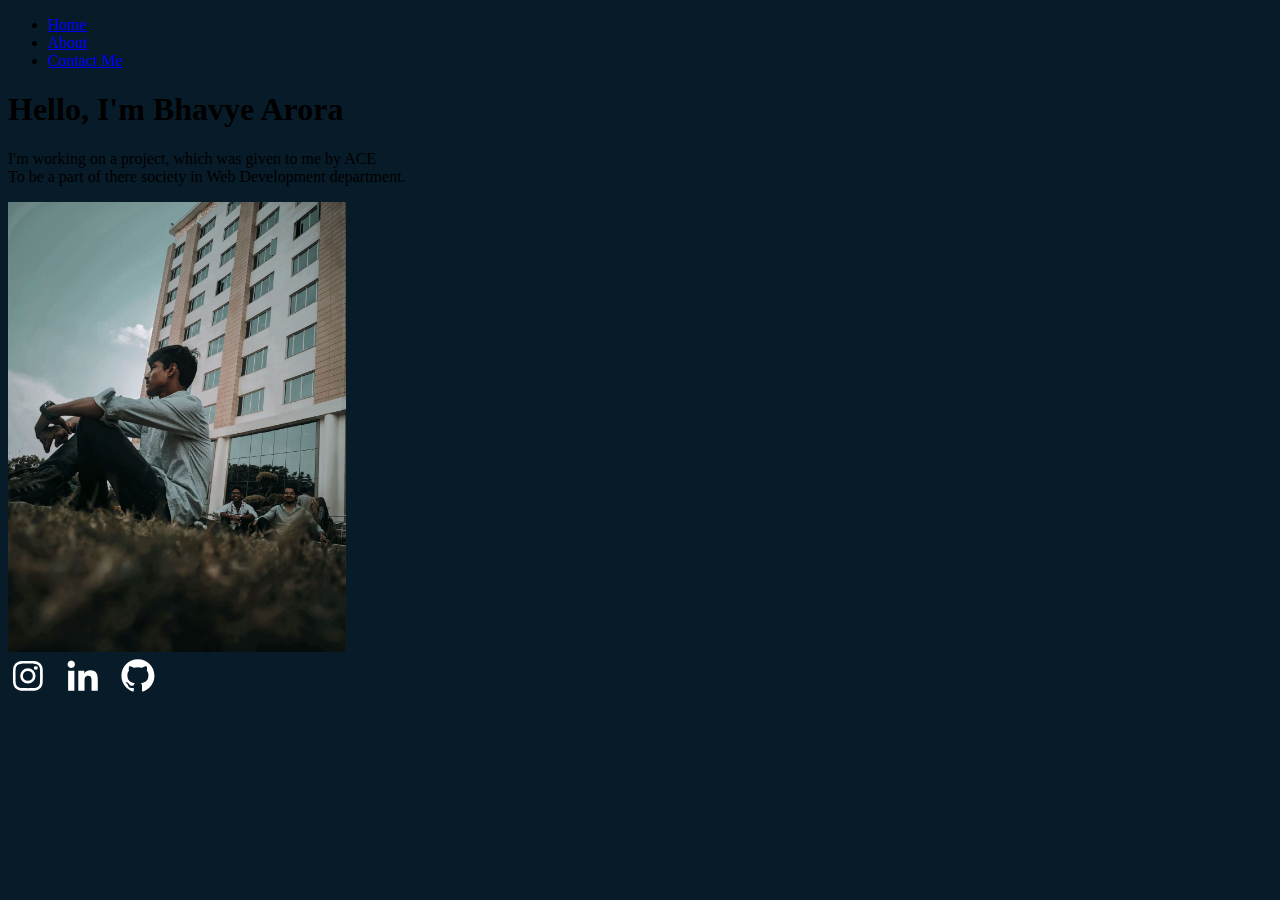
==== index.html @ f92eb8f3 "Add files via upload" ====
<!DOCTYPE html>	
    <html>
    <head>
        <style type="text/css">
            body{
                background:#081B29;}
        </style>
        <title>Bhavye Arora EB </title>
            <link rel="stylesheet" type="text/css" href="css/project.css">
        </head>
        <body>
            <header>
                <div class="main">
                    <ul>
                        <li><a href="ACE.html">Home</a></li>
                        <li><a href="about.html">About</a></li>
                        <li><a href="contact.html">Contact Me</a></li>
                    </ul>			
            </header>
            <div id="mid">
            <h1>Hello, I&apos;m Bhavye Arora </h1>
        <p>
          I&apos;m working on a project, which was given to me by ACE<br>
          To be a part of there society in Web Development department. <br>
        </p>
            </div>
            <div id="holdright"><img src="image.jpg" height="450vh"></div>
            <div id="mid">
                <a href="https://instagram.com/bhavye_.arora?igshid=MzMyNGUyNmU2YQ=="><img src="[data-uri]"/></a>
         &ensp;  <a href="https://www.linkedin.com/in/bhavye-arora-46605a294"><img src="[data-uri]"/></a>
         &ensp;  <a href="https://github.com/bhavyearora"><img src="[data-uri]"/></a>
        </div>
        </body>
        </html>
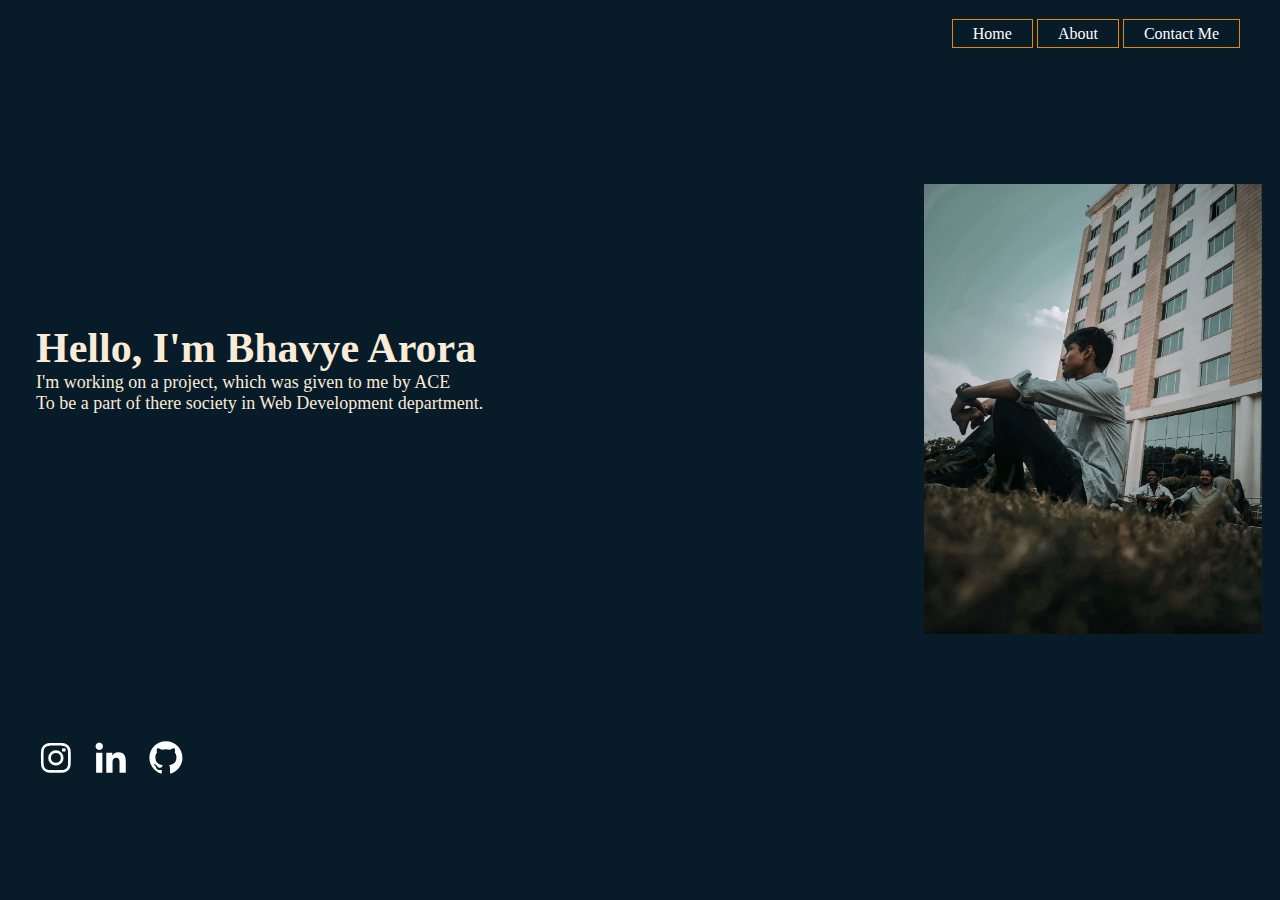
==== commit 1b50b848: "home page of portfolio" ====
--- a/index.html
+++ b/index.html
@@ -6,7 +6,7 @@
                 background:#081B29;}
         </style>
         <title>Bhavye Arora EB </title>
-            <link rel="stylesheet" type="text/css" href="css/project.css">
+            <link rel="stylesheet" type="text/css" href="project.css">
         </head>
         <body>
             <header>
@@ -31,4 +31,4 @@
          &ensp;  <a href="https://github.com/bhavyearora"><img src="[data-uri]"/></a>
         </div>
         </body>
-        </html>+        </html>
--- a/project.css
+++ b/project.css
@@ -0,0 +1,52 @@
+*{
+	margin:0;
+	padding:0;
+	font-family:Century Gothic;
+}
+h1
+{
+	font-size: 42px;
+}
+p
+{
+font-size: large;
+}
+
+ul{
+  float: right;
+  list-style-type: none;
+  margin-top: 25px;
+}
+
+ul li{
+	display: inline-block;
+}
+
+ul li a{
+	text-decoration: none;
+	color: #ffffff;
+	padding: 5px 20px;
+	border: 1px solid #e68a00;
+	transition: 0.6s ease;
+}
+ul li a:hover{
+	background-color: #fff;
+	color: #000; 
+}
+
+.main{
+	max-width: 1200px;
+	margin: auto;
+}
+
+#mid{
+	color:antiquewhite ;
+	padding-top: 36vh;
+	padding-left:4vh ;
+}
+
+#holdright{
+	float: right;
+	margin-top: -230px;
+	padding-right: 2vh;
+}